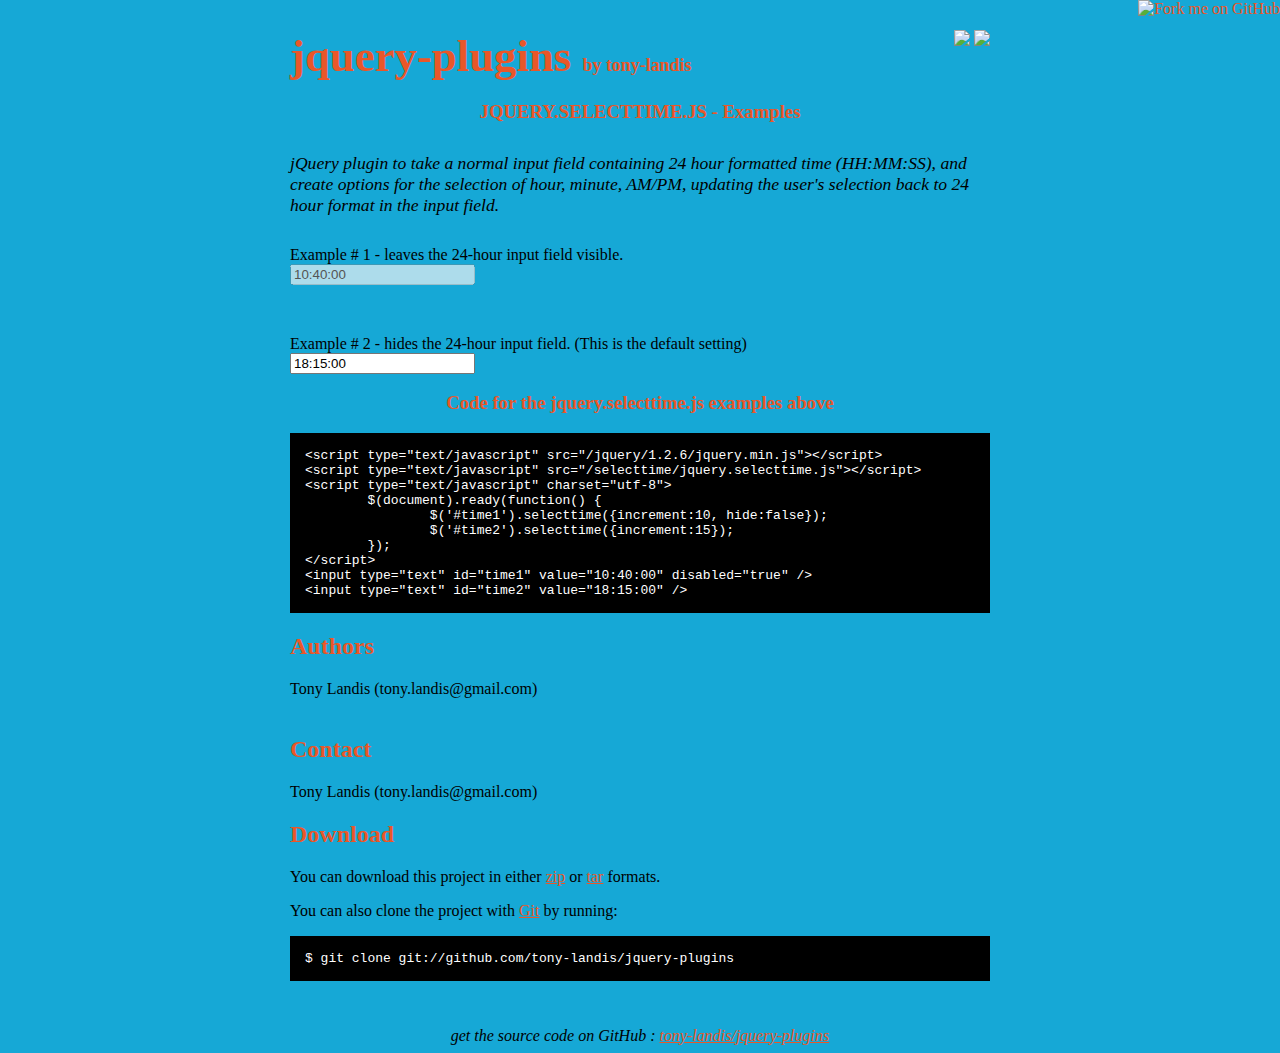
==== index.html @ 19a514da "instructions" ====
<!DOCTYPE html PUBLIC "-//W3C//DTD XHTML 1.0 Strict//EN"
	"http://www.w3.org/TR/xhtml1/DTD/xhtml1-strict.dtd">
<html xmlns="http://www.w3.org/1999/xhtml" xml:lang="en" lang="en">
<head>
	<meta http-equiv="Content-Type" content="text/html; charset=utf-8"/>
	<title>Tony Landis - jQuery Plugins - select date/time</title>
	<style type="text/css">
		body {
  		margin-top: 1.0em;
  		background-color: #16a8d6;
		  font-family: "Helvetica,Arial,FreeSans";
  		color: #000000;
    }
    #container {
      margin: 0 auto;
      width: 700px;
    }
		h1 { font-size: 2.8em; color: #e95729; margin-bottom: 3px; }
		h1 .small { font-size: 0.4em; }
		h1 a { text-decoration: none }
		h2 { font-size: 1.5em; color: #e95729; }
    h3 { text-align: center; color: #e95729; }
    a { color: #e95729; }
    .description { font-size: 1.1em; margin-bottom: 30px; margin-top: 30px; font-style: italic;}
    .download { float: right; }
		pre { background: #000; color: #fff; padding: 15px;}
    hr { border: 0; width: 80%; border-bottom: 1px solid #aaa}
    .footer { text-align:center; padding-top:30px; font-style: italic; }
	</style>
	
</head>

<body>
  <a href="http://github.com/tony-landis/jquery-plugins"><img style="position: absolute; top: 0; right: 0; border: 0;" src="http://s3.amazonaws.com/github/ribbons/forkme_right_darkblue_121621.png" alt="Fork me on GitHub" /></a>

  <div id="container">

    <div class="download">
      <a href="http://github.com/tony-landis/jquery-plugins/zipball/master">
        <img border="0" width="90" src="http://github.com/images/modules/download/zip.png"></a>
      <a href="http://github.com/tony-landis/jquery-plugins/tarball/master">
        <img border="0" width="90" src="http://github.com/images/modules/download/tar.png"></a>
    </div>

    <h1><a href="http://github.com/tony-landis/jquery-plugins">jquery-plugins</a>
      <span class="small">by <a href="http://github.com/tony-landis">tony-landis</a></span></h1>


		<h3>JQUERY.SELECTTIME.JS - Examples</h3>	
    <div class="description">
				jQuery plugin to take a normal input field containing 24 hour formatted time (HH:MM:SS), 
				and create options for the selection of hour, minute, AM/PM,
				updating the user's selection back to 24 hour format in the input field.
    </div>

		<script type="text/javascript" src="http://ajax.googleapis.com/ajax/libs/jquery/1.2.6/jquery.min.js"></script>
		<script type="text/javascript" src="http://github.com/tony-landis/jquery-plugins/raw/master/selecttime/jquery.selecttime.js"></script>
		<script type="text/javascript" charset="utf-8">
			$(document).ready(function() {
				$('#time1').selecttime({increment:10, hide:false});
				$('#time2').selecttime({increment:15});
			});
		</script>
		<p>
			Example # 1 - leaves the 24-hour input field visible.
			<br>
			<input type="text" id="time1" value="10:40:00" disabled="true" />
		</p>
		<br>
		<p>
			Example # 2 - hides the 24-hour input field. (This is the default setting)
			<br>
			<input type="text" id="time2" value="18:15:00" />
		</p>
	
		<h3>Code for the jquery.selecttime.js examples above</h3>
		<pre>&lt;script type=&quot;text/javascript&quot; src=&quot;/jquery/1.2.6/jquery.min.js&quot;&gt;&lt;/script&gt;
&lt;script type=&quot;text/javascript&quot; src=&quot;/selecttime/jquery.selecttime.js&quot;&gt;&lt;/script&gt;
&lt;script type=&quot;text/javascript&quot; charset=&quot;utf-8&quot;&gt;
	$(document).ready(function() {
		$(&#39;#time1&#39;).selecttime({increment:10, hide:false});
		$(&#39;#time2&#39;).selecttime({increment:15});
	});
&lt;/script&gt;
&lt;input type=&quot;text&quot; id=&quot;time1&quot; value=&quot;10:40:00&quot; disabled=&quot;true&quot; /&gt;
&lt;input type=&quot;text&quot; id=&quot;time2&quot; value=&quot;18:15:00&quot; /&gt;
</pre>


								
		<h2>Authors</h2>
		<p>Tony Landis (tony.landis@gmail.com)<br/><br/>      </p>
		<h2>Contact</h2>
		<p>Tony Landis (tony.landis@gmail.com)<br/>      </p>


    <h2>Download</h2>
    <p>
      You can download this project in either
      <a href="http://github.com/tony-landis/jquery-plugins/zipball/master">zip</a> or
      <a href="http://github.com/tony-landis/jquery-plugins/tarball/master">tar</a> formats.
    </p>
    <p>You can also clone the project with <a href="http://git-scm.com">Git</a> by running:
      <pre>$ git clone git://github.com/tony-landis/jquery-plugins</pre>
    </p>

    <div class="footer">
      get the source code on GitHub : <a href="http://github.com/tony-landis/jquery-plugins">tony-landis/jquery-plugins</a>
    </div>

  </div>

  
</body>
</html>
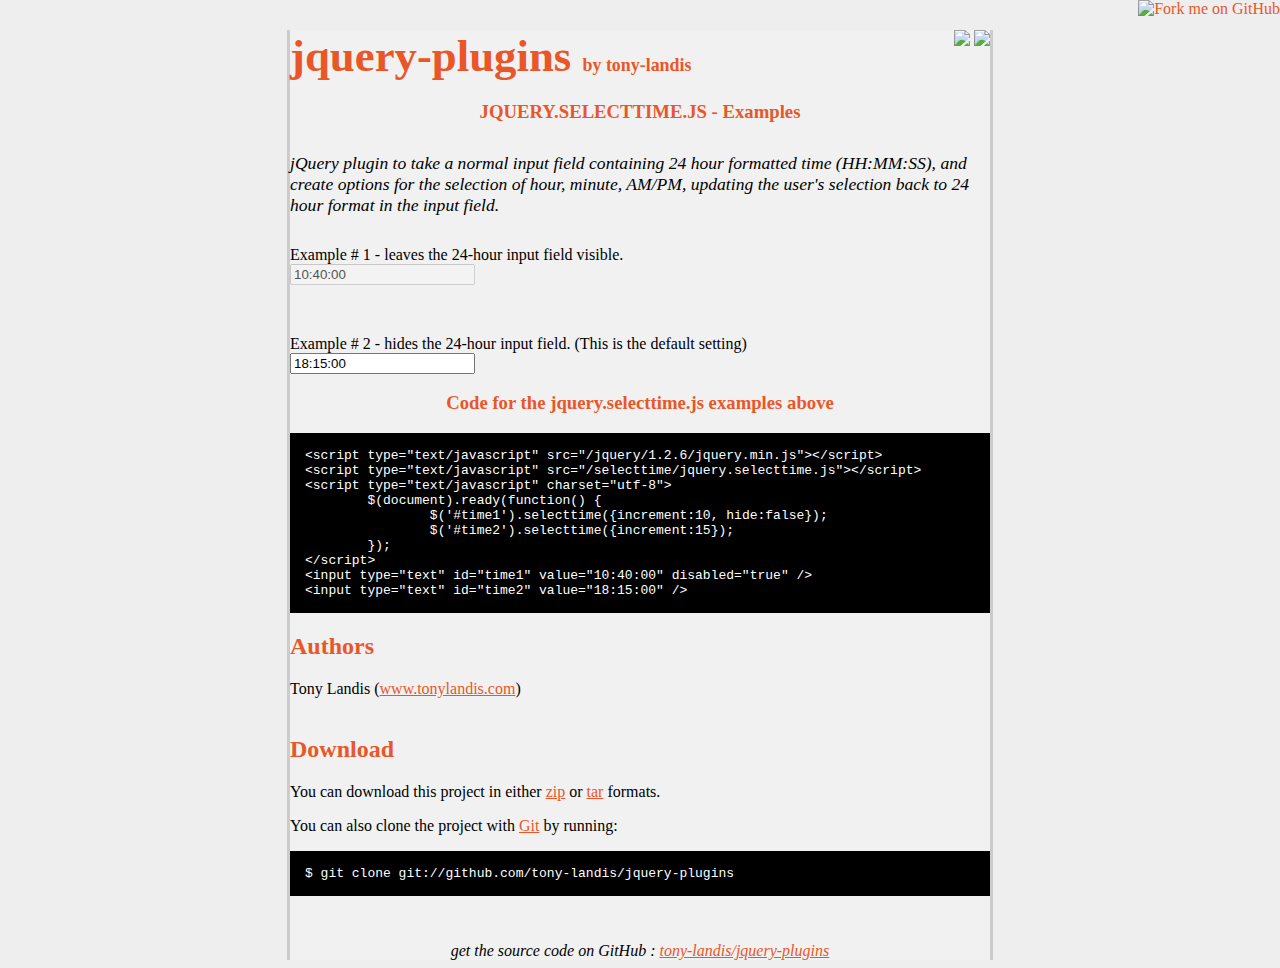
==== commit b9a38a0f: "instructions" ====
--- a/index.html
+++ b/index.html
@@ -7,13 +7,16 @@
 	<style type="text/css">
 		body {
   		margin-top: 1.0em;
-  		background-color: #16a8d6;
+  		background-color: #eee;
 		  font-family: "Helvetica,Arial,FreeSans";
   		color: #000000;
     }
     #container {
       margin: 0 auto;
       width: 700px;
+			border-left: 3px solid #ccc;
+			border-right: 3px solid #ccc;
+			background: #f1f1f1;
     }
 		h1 { font-size: 2.8em; color: #e95729; margin-bottom: 3px; }
 		h1 .small { font-size: 0.4em; }
@@ -89,12 +92,10 @@
 
 								
 		<h2>Authors</h2>
-		<p>Tony Landis (tony.landis@gmail.com)+		<p>Tony Landis (<a href="http://www.tonylandis.com">www.tonylandis.com</a>) <br/> <br/>      </p>
-		<h2>Contact</h2>
-		<p>Tony Landis (tony.landis@gmail.com)-<br/>      </p>
+
 
 
     <h2>Download</h2>
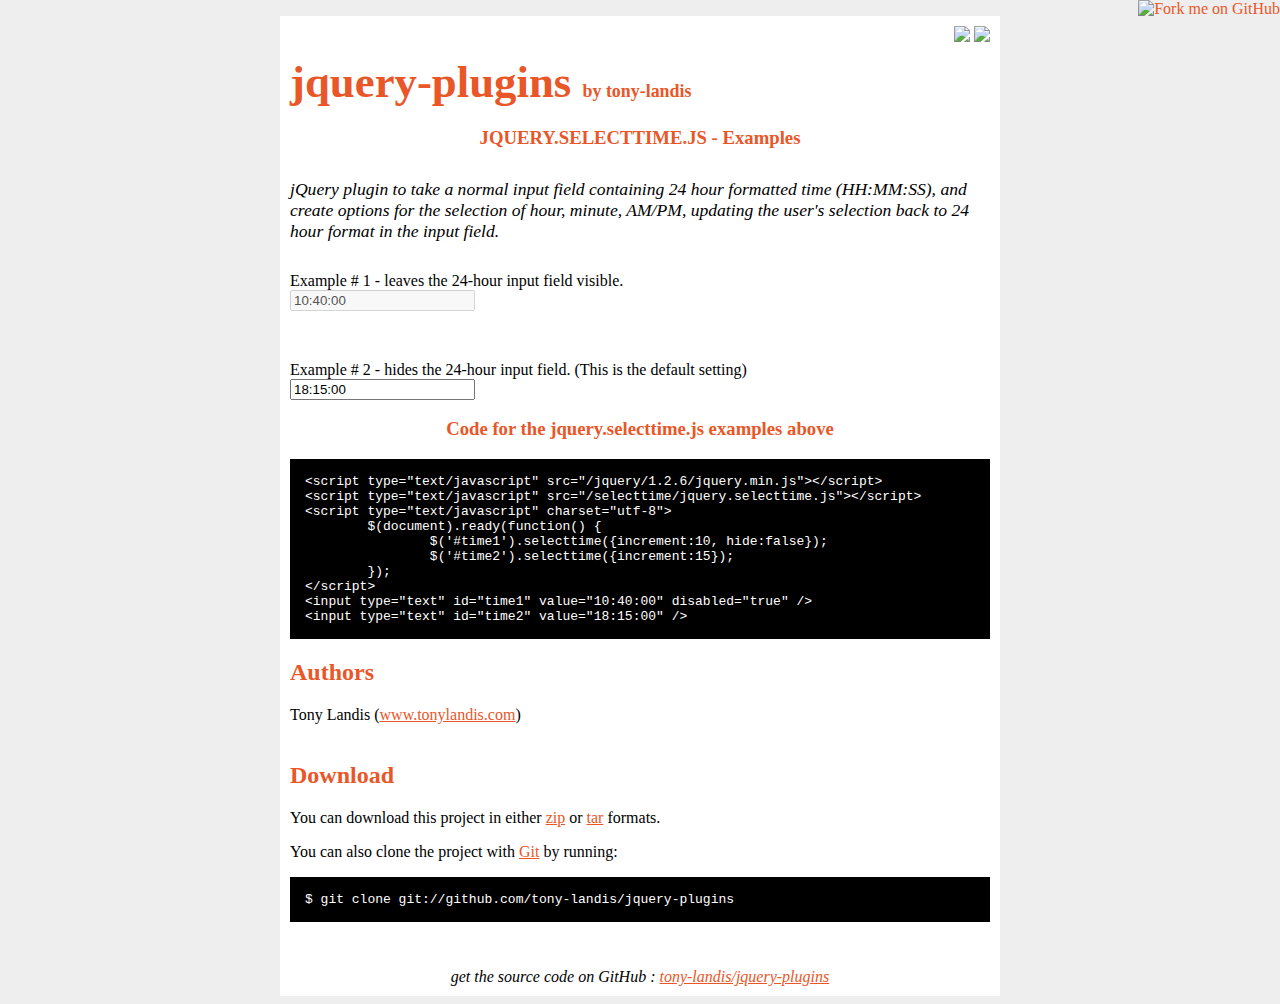
==== commit eb6a0539: "instructions" ====
--- a/index.html
+++ b/index.html
@@ -14,9 +14,8 @@
     #container {
       margin: 0 auto;
       width: 700px;
-			border-left: 3px solid #ccc;
-			border-right: 3px solid #ccc;
-			background: #f1f1f1;
+			padding: 10px;
+			background: #fff;
     }
 		h1 { font-size: 2.8em; color: #e95729; margin-bottom: 3px; }
 		h1 .small { font-size: 0.4em; }
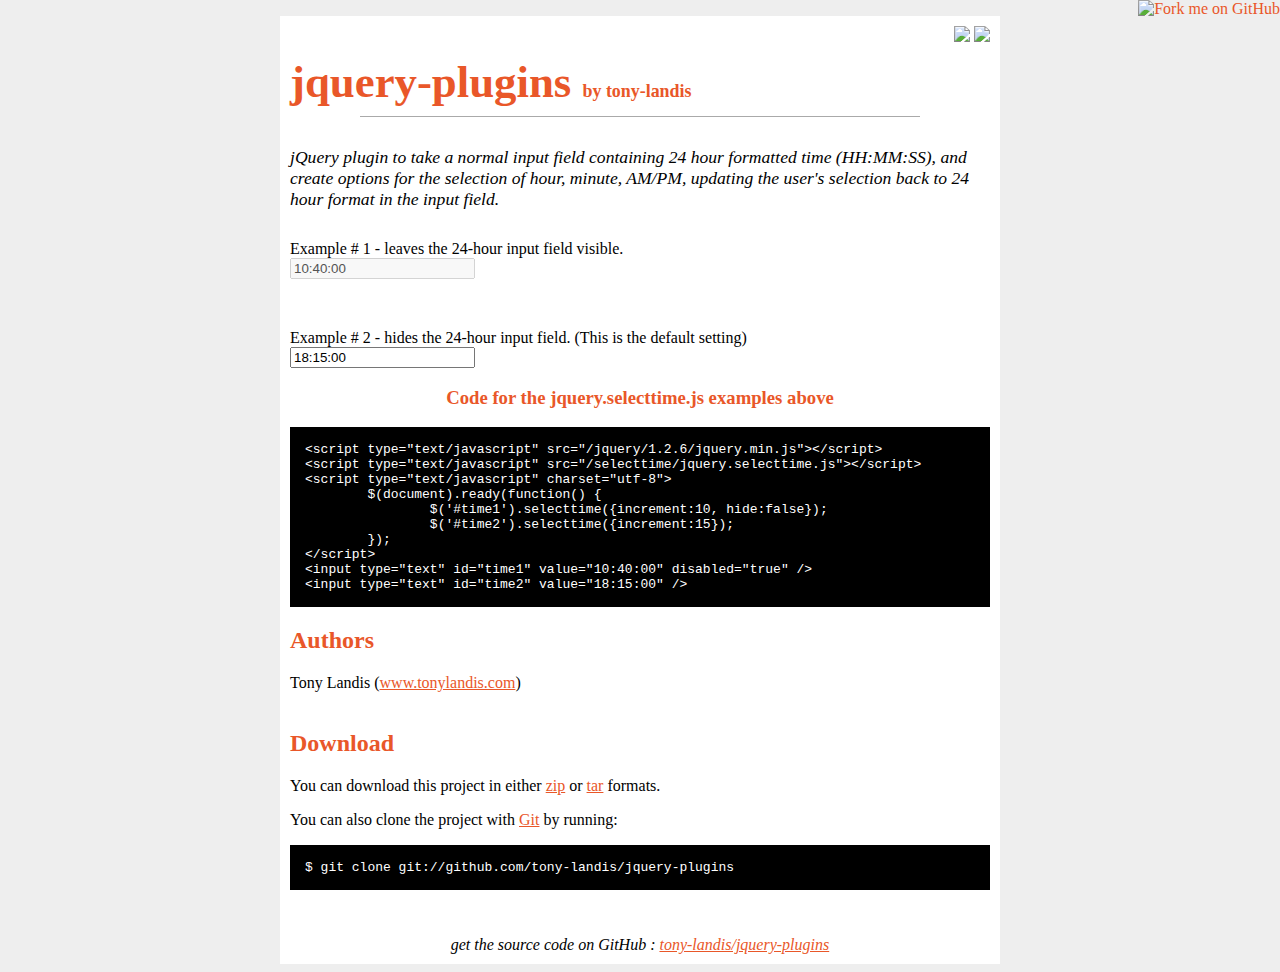
==== commit 7fdff958: "updates" ====
--- a/index.html
+++ b/index.html
@@ -47,8 +47,8 @@
     <h1><a href="http://github.com/tony-landis/jquery-plugins">jquery-plugins</a>
       <span class="small">by <a href="http://github.com/tony-landis">tony-landis</a></span></h1>
 
+		<hr>
 
-		<h3>JQUERY.SELECTTIME.JS - Examples</h3>	
     <div class="description">
 				jQuery plugin to take a normal input field containing 24 hour formatted time (HH:MM:SS), 
 				and create options for the selection of hour, minute, AM/PM,
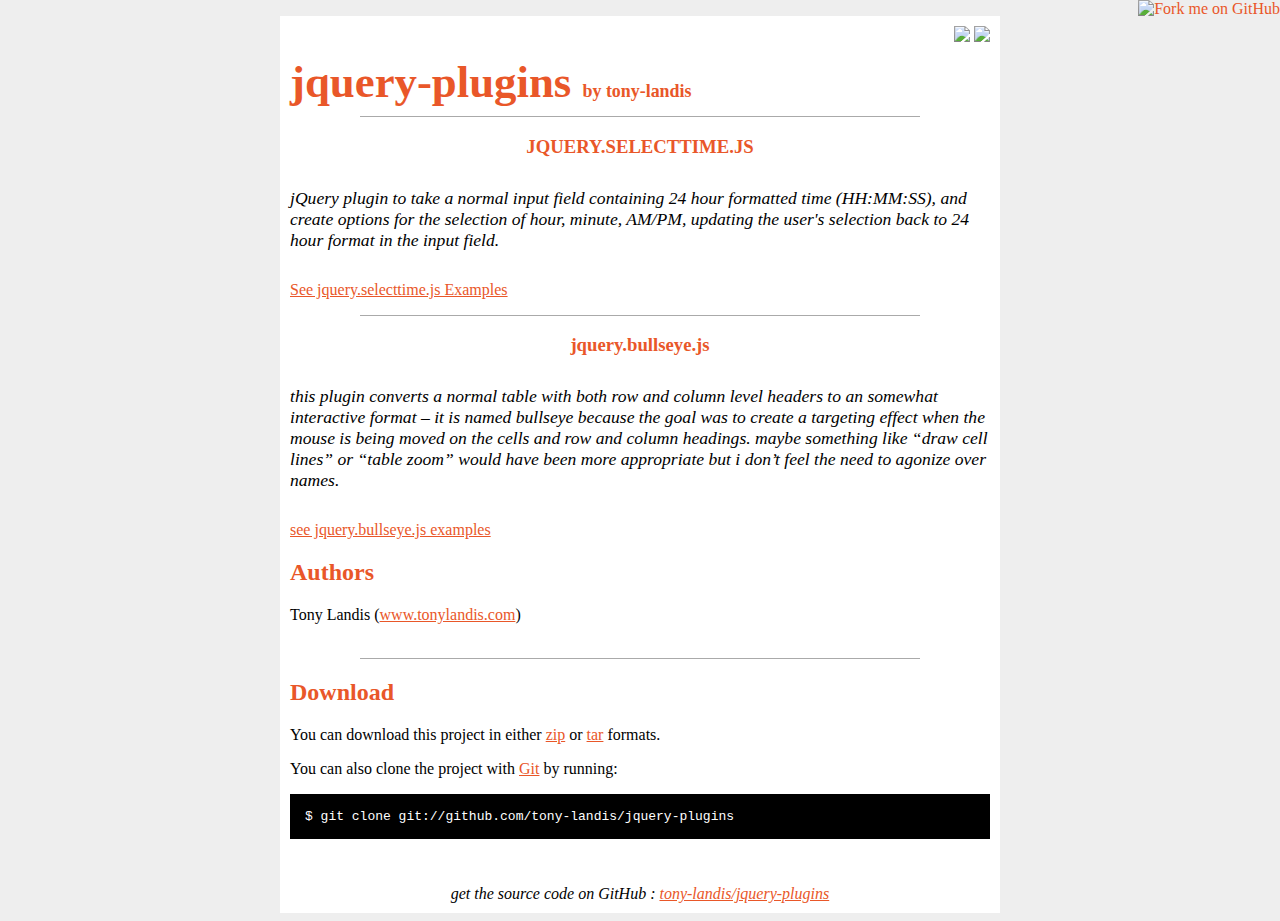
==== commit f3d6ecc3: "updates" ====
--- a/index.html
+++ b/index.html
@@ -49,53 +49,39 @@
 
 		<hr>
 
+		<h3>
+			JQUERY.SELECTTIME.JS
+		</h3>
     <div class="description">
 				jQuery plugin to take a normal input field containing 24 hour formatted time (HH:MM:SS), 
 				and create options for the selection of hour, minute, AM/PM,
 				updating the user's selection back to 24 hour format in the input field.
     </div>
-
-		<script type="text/javascript" src="http://ajax.googleapis.com/ajax/libs/jquery/1.2.6/jquery.min.js"></script>
-		<script type="text/javascript" src="http://github.com/tony-landis/jquery-plugins/raw/master/selecttime/jquery.selecttime.js"></script>
-		<script type="text/javascript" charset="utf-8">
-			$(document).ready(function() {
-				$('#time1').selecttime({increment:10, hide:false});
-				$('#time2').selecttime({increment:15});
-			});
-		</script>
 		<p>
-			Example # 1 - leaves the 24-hour input field visible.
-			<br>
-			<input type="text" id="time1" value="10:40:00" disabled="true" />
+		   <a href="selecttime.html">See jquery.selecttime.js Examples</a>
 		</p>
-		<br>
-		<p>
-			Example # 2 - hides the 24-hour input field. (This is the default setting)
-			<br>
-			<input type="text" id="time2" value="18:15:00" />
-		</p>
-	
-		<h3>Code for the jquery.selecttime.js examples above</h3>
-		<pre>&lt;script type=&quot;text/javascript&quot; src=&quot;/jquery/1.2.6/jquery.min.js&quot;&gt;&lt;/script&gt;
-&lt;script type=&quot;text/javascript&quot; src=&quot;/selecttime/jquery.selecttime.js&quot;&gt;&lt;/script&gt;
-&lt;script type=&quot;text/javascript&quot; charset=&quot;utf-8&quot;&gt;
-	$(document).ready(function() {
-		$(&#39;#time1&#39;).selecttime({increment:10, hide:false});
-		$(&#39;#time2&#39;).selecttime({increment:15});
-	});
-&lt;/script&gt;
-&lt;input type=&quot;text&quot; id=&quot;time1&quot; value=&quot;10:40:00&quot; disabled=&quot;true&quot; /&gt;
-&lt;input type=&quot;text&quot; id=&quot;time2&quot; value=&quot;18:15:00&quot; /&gt;
-</pre>
 
 
+		<hr>
+
+		<h3>jquery.bullseye.js</h3>
+    <div class="description">
+			this plugin converts a normal table with both row and column level headers to an somewhat 
+			interactive format – it is named bullseye because the goal was to create a targeting effect 
+			when the mouse is being moved on the cells and row and column headings. maybe something like 
+			“draw cell lines” or “table zoom” would have been more appropriate but i don’t feel the 
+			need to agonize over names.
+    </div>
+		<p>
+		   <a href="bullseye.html">see jquery.bullseye.js examples</a>
+		</p>
 								
 		<h2>Authors</h2>
 		<p>Tony Landis (<a href="http://www.tonylandis.com">www.tonylandis.com</a>) <br/> <br/>      </p>
 
-
+		<hr>
 
     <h2>Download</h2>
     <p>
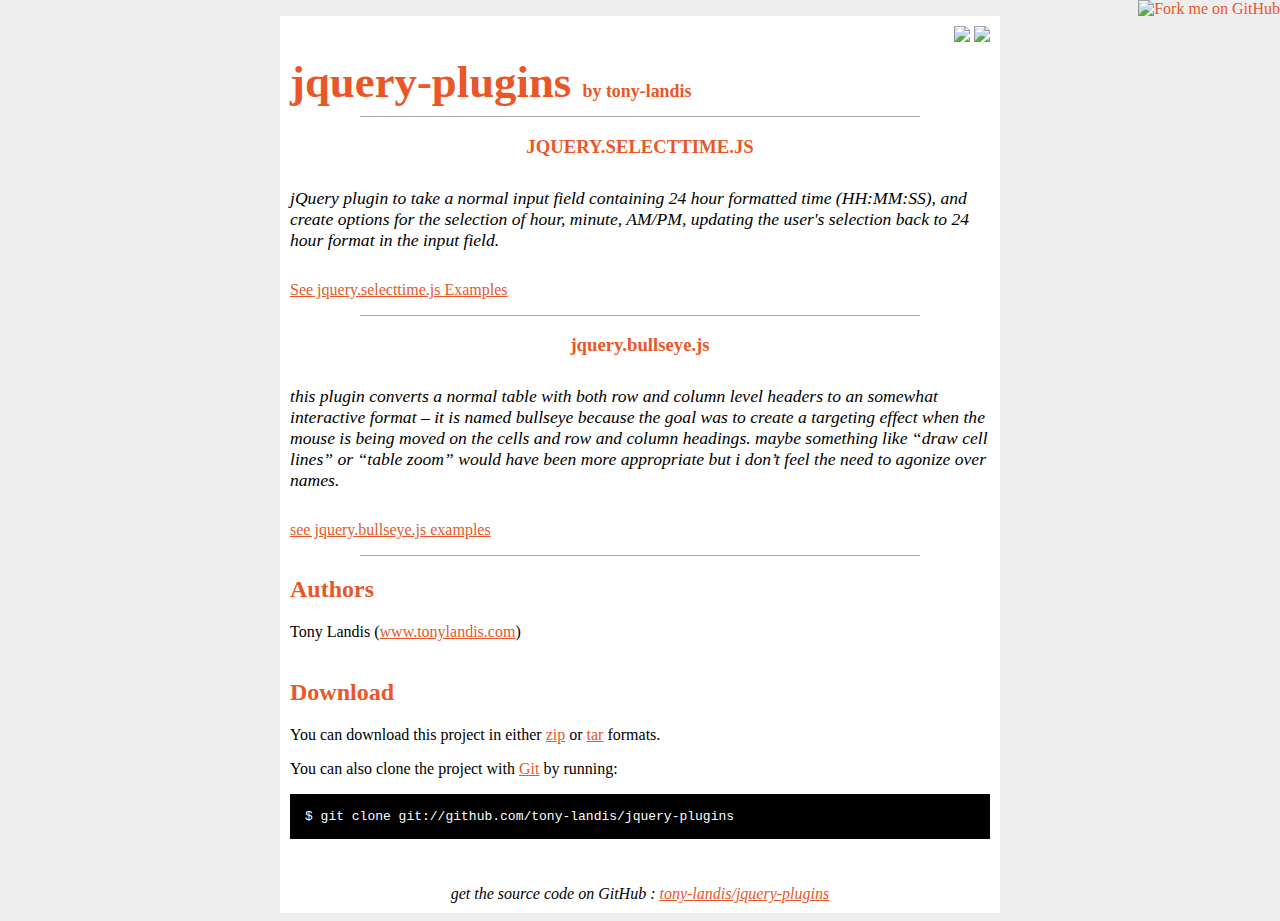
==== commit 2b4caf24: "updates" ====
--- a/index.html
+++ b/index.html
@@ -75,13 +75,15 @@
 		<p>
 		   <a href="bullseye.html">see jquery.bullseye.js examples</a>
 		</p>
+		
+		<hr>
+
 								
 		<h2>Authors</h2>
 		<p>Tony Landis (<a href="http://www.tonylandis.com">www.tonylandis.com</a>) <br/> <br/>      </p>
 
-		<hr>
 
     <h2>Download</h2>
     <p>
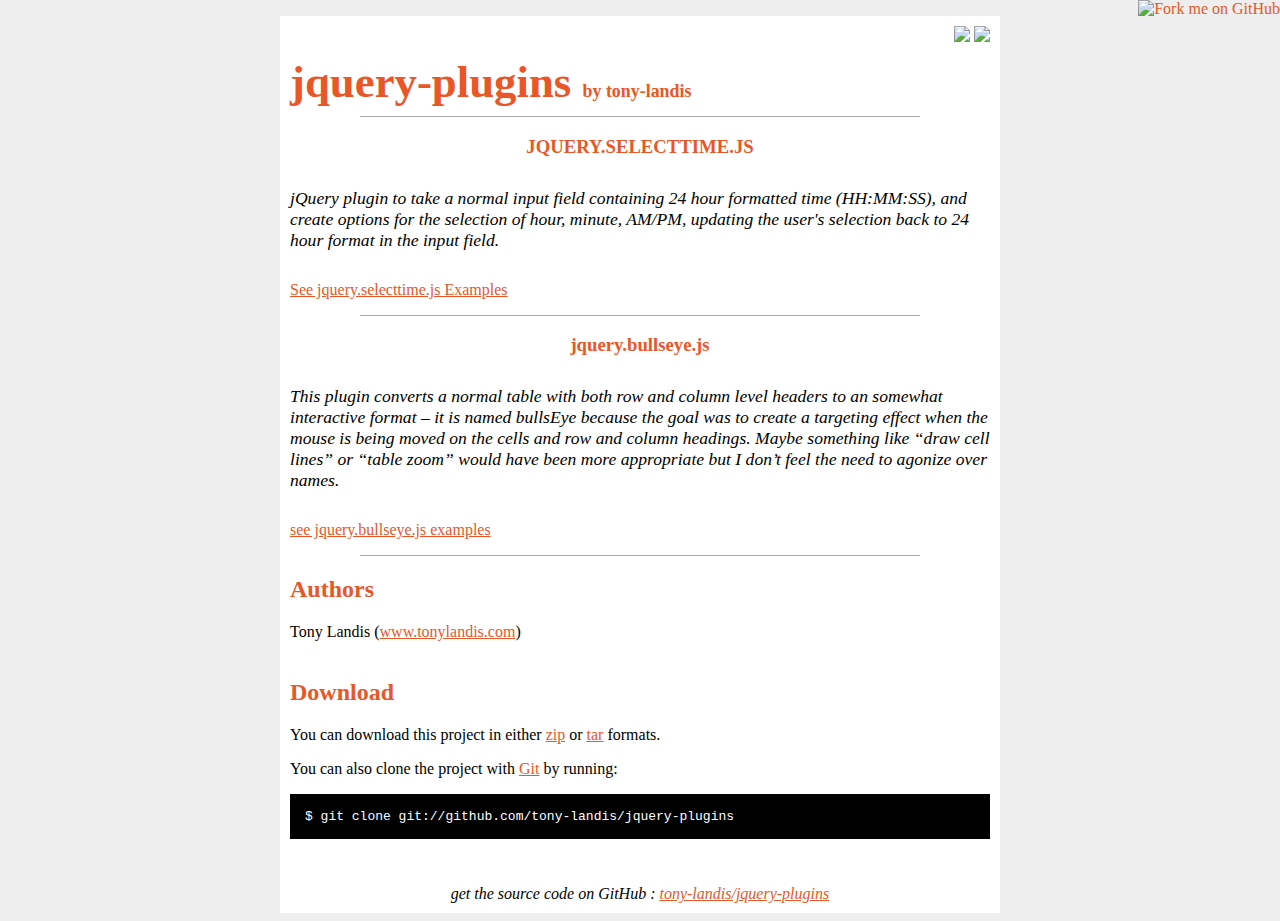
==== commit ec246c6c: "updates" ====
--- a/index.html
+++ b/index.html
@@ -66,10 +66,10 @@
 
 		<h3>jquery.bullseye.js</h3>
     <div class="description">
-			this plugin converts a normal table with both row and column level headers to an somewhat 
-			interactive format – it is named bullseye because the goal was to create a targeting effect 
-			when the mouse is being moved on the cells and row and column headings. maybe something like 
-			“draw cell lines” or “table zoom” would have been more appropriate but i don’t feel the 
+			This plugin converts a normal table with both row and column level headers to an somewhat 
+			interactive format – it is named bullsEye because the goal was to create a targeting effect 
+			when the mouse is being moved on the cells and row and column headings. Maybe something like 
+			“draw cell lines” or “table zoom” would have been more appropriate but I don’t feel the 
 			need to agonize over names.
     </div>
 		<p>
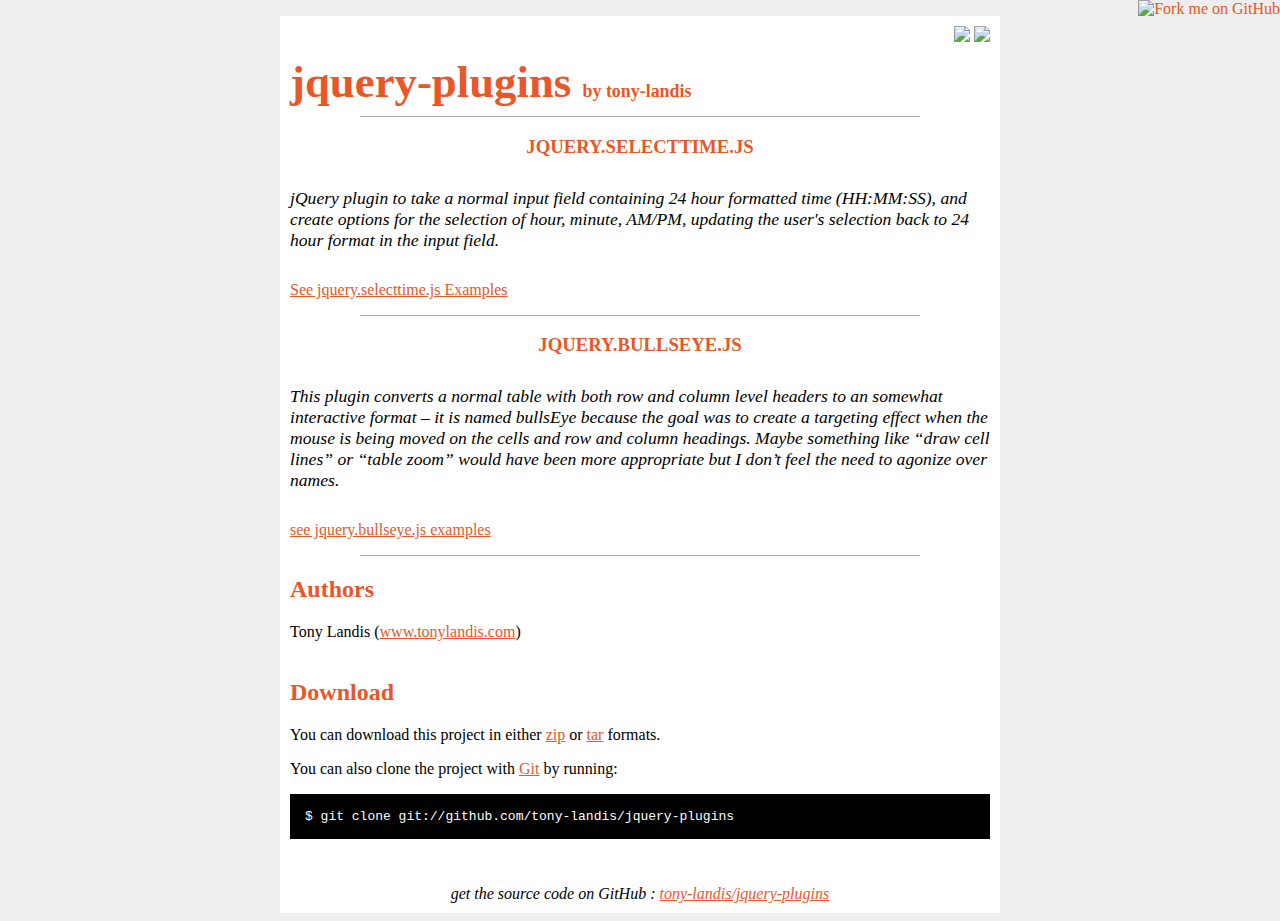
==== commit 3f43d4a5: "updates" ====
--- a/index.html
+++ b/index.html
@@ -64,7 +64,7 @@
 
 		<hr>
 
-		<h3>jquery.bullseye.js</h3>
+		<h3>JQUERY.BULLSEYE.JS</h3>
     <div class="description">
 			This plugin converts a normal table with both row and column level headers to an somewhat 
 			interactive format – it is named bullsEye because the goal was to create a targeting effect 
